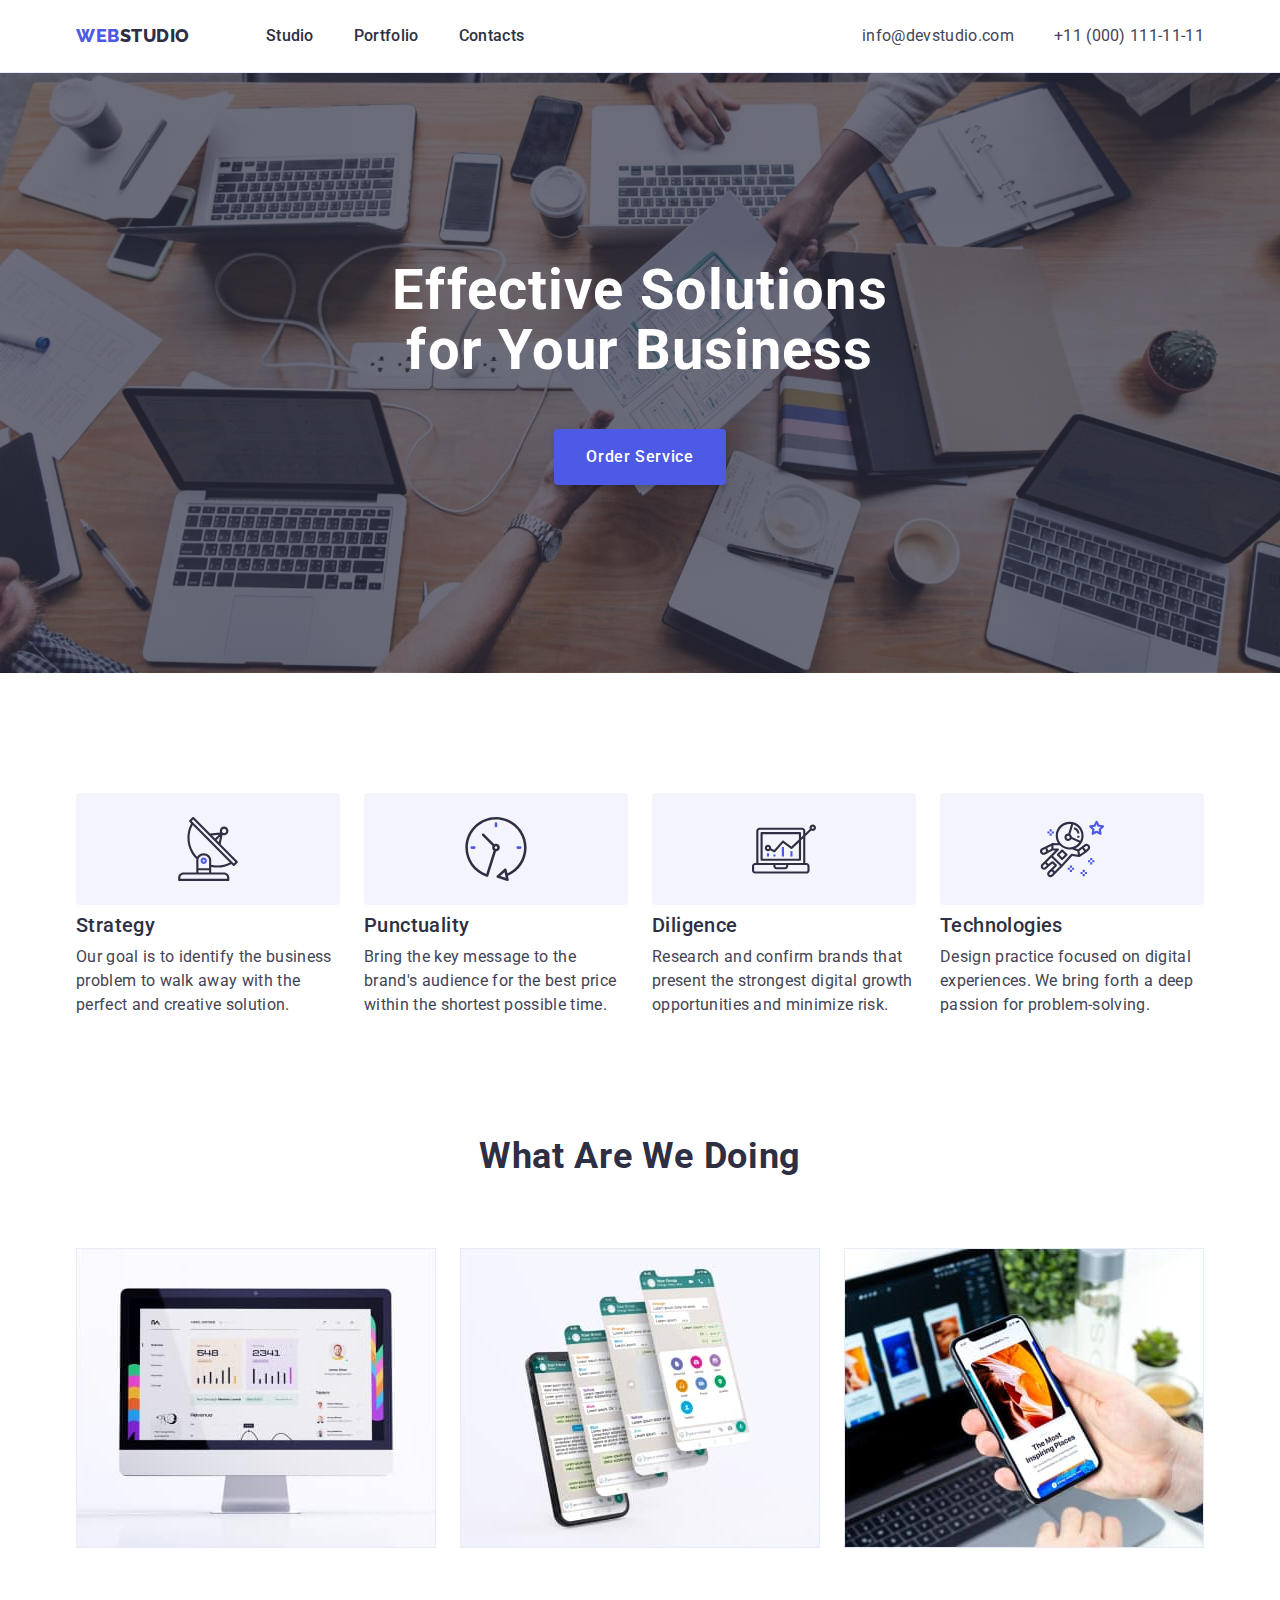
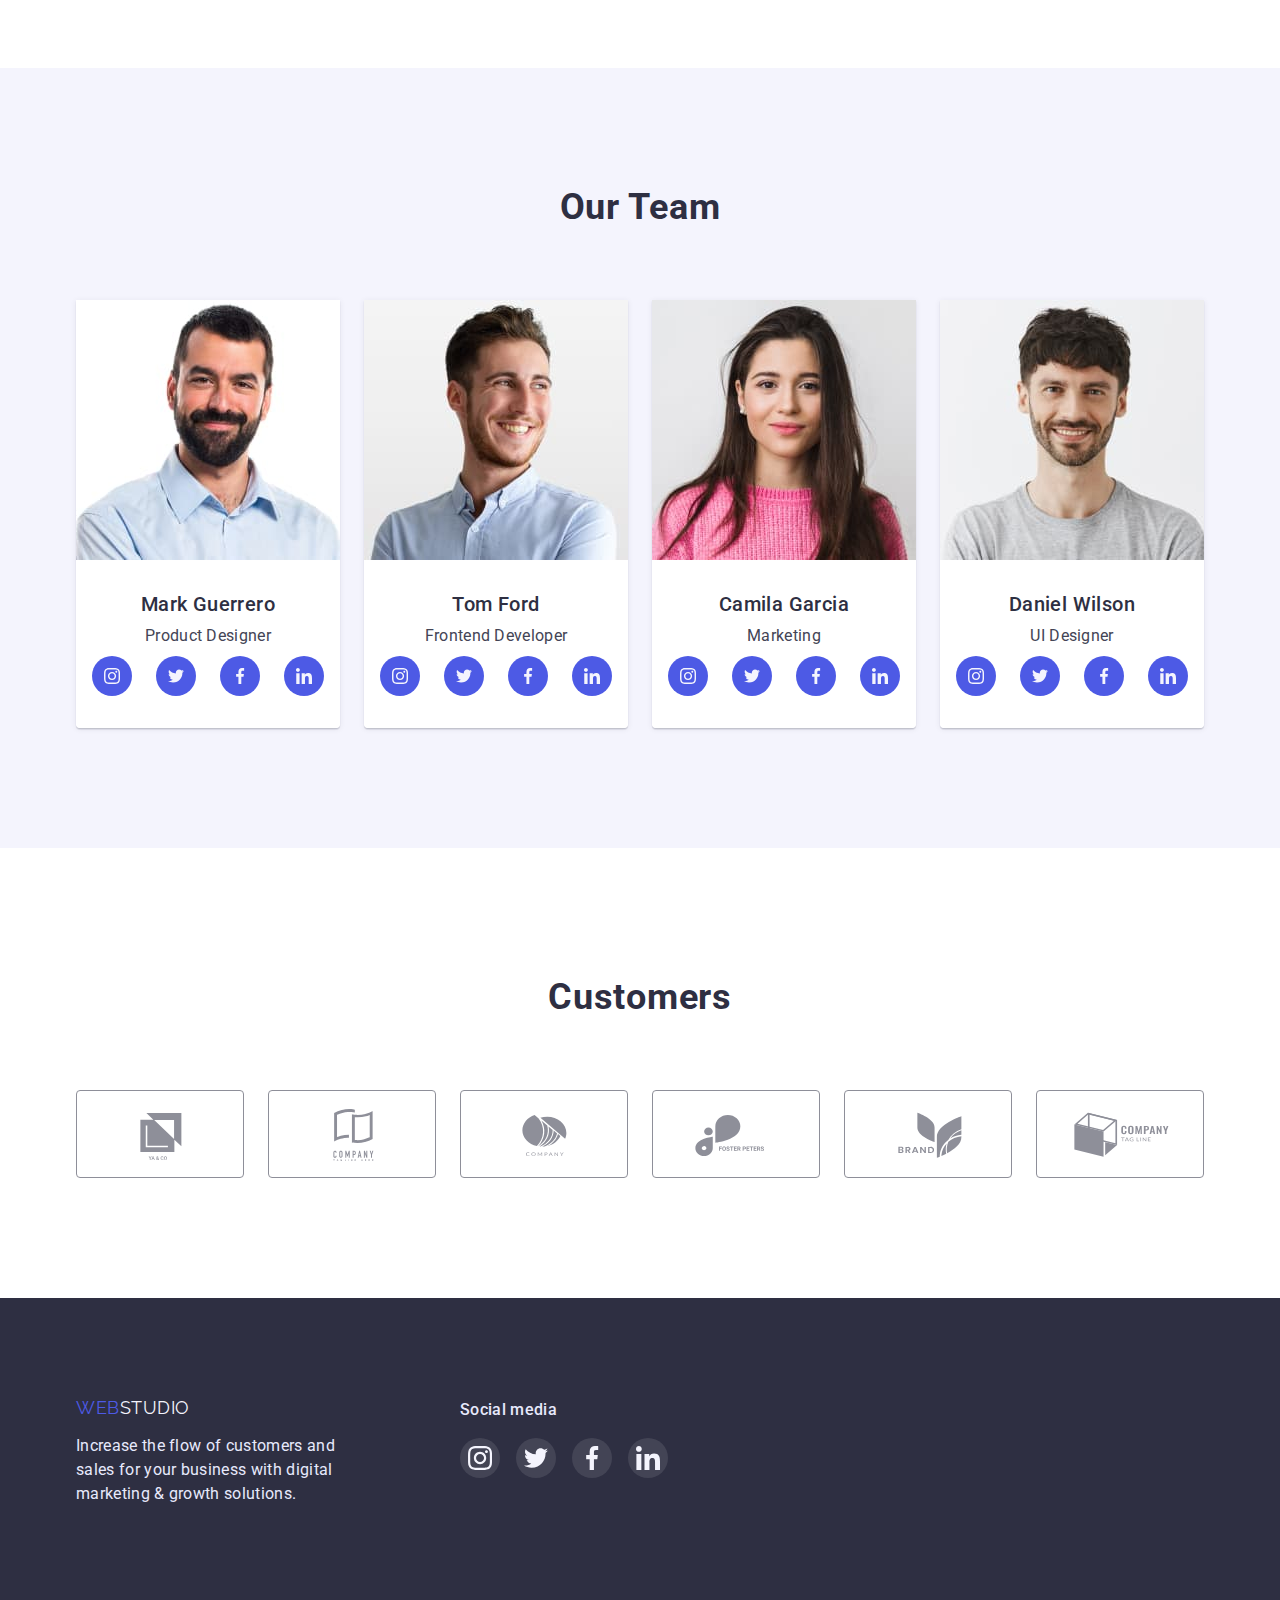
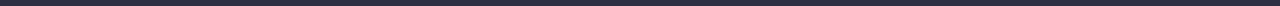
==== index.html @ 1ec7335c "Initial commit" ====
<!DOCTYPE html>
<html lang="en">

<head>
  <meta charset="UTF-8">
  <meta http-equiv="X-UA-Compatible" content="IE=edge">
  <meta name="viewport" content="width=device-width, initial-scale=1.0">
  <link rel="stylesheet" href="https://cdnjs.cloudflare.com/ajax/libs/modern-normalize/1.0.0/modern-normalize.min.css">
  <link rel="stylesheet" href="css/style.css">
  <link href="https://fonts.googleapis.com/css2?family=Raleway:wght@800&family=Roboto:wght@400;500;700;900&display=swap"
    rel="stylesheet">
  <title>Document</title>
</head>

<body>

  <header class="header">
    <div class="container">
      <div class="flex">
        <nav>
          <a href="./index.html" class="logo-header link"><span>Web</span>Studio</a>
          <ul class="nav-list list">
            <li class="nav-list-item"><a href="./index.html" class="nav-link link">Studio</a></li>
            <li class="nav-list-item"><a href="./portfolio.html" class="nav-link link">Portfolio</a></li>
            <li class="nav-list-item"><a href="" class="nav-link link">Contacts</a></li>
          </ul>
        </nav>
        <address>
          <ul class="addres-list list">
            <li class="addres-list-item"><a href="mailto:info@devstudio.com"
                class="contact-link link">info@devstudio.com</a></li>
            <li class="addres-list-item"><a href="tel:+110001111111" class="contact-link link">+11 (000) 111-11-11</a>
            </li>
          </ul>
        </address>
      </div>
    </div>
  </header>

  <main>
    <section class="hero section">
      <div class="container">
        <h1 class="main-title">Effective Solutions for Your Business</h1>
        <button type="button" class="order-button button-style ">Order Service</button>
      </div>
    </section>

    <section class="features section">
      <div class="container">
        <h2 class="section-title features-title visually-hidden">Features</h2>
        <ul class="features-list list">
          <li class="features-item">
            <div class="bgicon">
              <svg width="64" height="64">
                <use href="./images/svg/symbol-defs.svg#icon-antenna"></use>
              </svg>
            </div>
            <h3 class="features-item-title section-subtitle">Strategy</h3>
            <p class="features-item-text section-description">
              Our goal is to identify the business problem to walk away with the
              perfect and creative solution.
            </p>
          </li>
          <li class="features-item">
            <div class="bgicon">
              <svg width="64" height="64">
                <use href="./images/svg/symbol-defs.svg#icon-clock"></use>
              </svg>
            </div>
            <h3 class="features-item-title section-subtitle">Punctuality</h3>
            <p class="features-item-text section-description">
              Bring the key message to the brand's audience for the best price
              within the shortest possible time.
            </p>
          </li>
          <li class="features-item">
            <div class="bgicon">
              <svg width="64" height="64">
                <use href="./images/svg/symbol-defs.svg#icon-diagram"></use>
              </svg>
            </div>
            <h3 class="features-item-title section-subtitle">Diligence</h3>
            <p class="features-item-text section-description">
              Research and confirm brands that present the strongest digital
              growth opportunities and minimize risk.
            </p>
          </li>
          <li class="features-item">
            <div>
              <div class="bgicon">
                <svg width="64" height="64">
                  <use href="./images/svg/symbol-defs.svg#icon-astronaut"></use>
                </svg>
              </div>
            </div>
            <h3 class="features-item-title section-subtitle">Technologies</h3>
            <p class="features-item-text section-description">
              Design practice focused on digital experiences. We bring forth a
              deep passion for problem-solving.
            </p>
          </li>
        </ul>
      </div>

    </section>

    <section class="about-us section">
      <div class="container">

        <h2 class="section-title about-us-title">What are we doing</h2>
        <ul class="about-us-list list">
          <li><img src="./images/doingimg.jpg" alt="profile" width="360"></li>
          <li><img src="./images/doingimg2.jpg" alt="mobil app" width="360"></li>
          <li><img src="./images/doingimg3.jpg" alt="conection" width="360"></li>
        </ul>

      </div>
    </section>

    <section class="our-team section">

      <div class="container">
        <h2 class="section-title our-time-title">Our Team</h2>
        <ul class="our-team-list list">
          <li class="our-team-item">
            <div class="underblock-shadow">
              <img src="./images/markguerrero.jpg" alt="Mark Guerrero Product Designer" width="264">
              <div class="our-team-underblock">
                <h3 class="our-team-item-title section-subtitle">Mark Guerrero</h3>
                <p class="our-team-item-text section-description">Product Designer</p>

                <ul class="our-team-list-icon list">
                  <li><a href="" class="our-team-link-icon link">
                      <svg class="our-team-icon" width="16" height="16">
                        <use href="./images/svg/symbol-defs.svg#icon-instagram"></use>
                      </svg>
                    </a></li>
                  <li><a href="" class="our-team-link-icon link">
                      <svg class="our-team-icon" width="16" height="16">
                        <use href="./images/svg/symbol-defs.svg#icon-twitter"></use>
                      </svg>
                    </a></li>
                  <li><a href="" class="our-team-link-icon link">
                      <svg class="our-team-icon" width="16" height="16">
                        <use href="./images/svg/symbol-defs.svg#icon-facebook"></use>
                      </svg>
                    </a></li>
                  <li><a href="" class="our-team-link-icon link">
                      <svg class="our-team-icon" width="16" height="16">
                        <use href="./images/svg/symbol-defs.svg#icon-linkedin"></use>
                      </svg>
                    </a></li>
                </ul>

              </div>
            </div>
          </li>
          <li class="our-team-item">
            <div class="underblock-shadow">
              <img src="./images/tomford.jpg" alt="Tom Ford Frontend Developer" width="264">
              <div class="our-team-underblock">
                <h3 class="our-team-item-title section-subtitle">Tom Ford</h3>
                <p class="our-team-item-text section-description">Frontend Developer</p>

                <ul class="our-team-list-icon list">
                  <li><a href="" class="our-team-link-icon link">
                      <svg class="our-team-icon" width="16" height="16">
                        <use href="./images/svg/symbol-defs.svg#icon-instagram"></use>
                      </svg>
                    </a></li>
                  <li><a href="" class="our-team-link-icon link">
                      <svg class="our-team-icon" width="16" height="16">
                        <use href="./images/svg/symbol-defs.svg#icon-twitter"></use>
                      </svg>
                    </a></li>
                  <li><a href="" class="our-team-link-icon link">
                      <svg class="our-team-icon" width="16" height="16">
                        <use href="./images/svg/symbol-defs.svg#icon-facebook"></use>
                      </svg>
                    </a></li>
                  <li><a href="" class="our-team-link-icon link">
                      <svg class="our-team-icon" width="16" height="16">
                        <use href="./images/svg/symbol-defs.svg#icon-linkedin"></use>
                      </svg>
                    </a></li>
                </ul>

              </div>
            </div>
          </li>
          <li class="our-team-item">
            <div class="underblock-shadow">
              <img src="./images/camilagarcia.jpg" alt="Camila Garcia Marketing" width="264">
              <div class="our-team-underblock">
                <h3 class="our-team-item-title section-subtitle">Camila Garcia</h3>
                <p class="our-team-item-text section-description">Marketing</p>

                <ul class="our-team-list-icon list">
                  <li><a href="" class="our-team-link-icon link">
                      <svg class="our-team-icon" width="16" height="16">
                        <use href="./images/svg/symbol-defs.svg#icon-instagram"></use>
                      </svg>
                    </a></li>
                  <li><a href="" class="our-team-link-icon link">
                      <svg class="our-team-icon" width="16" height="16">
                        <use href="./images/svg/symbol-defs.svg#icon-twitter"></use>
                      </svg>
                    </a></li>
                  <li><a href="" class="our-team-link-icon link">
                      <svg class="our-team-icon" width="16" height="16">
                        <use href="./images/svg/symbol-defs.svg#icon-facebook"></use>
                      </svg>
                    </a></li>
                  <li><a href="" class="our-team-link-icon link">
                      <svg class="our-team-icon" width="16" height="16">
                        <use href="./images/svg/symbol-defs.svg#icon-linkedin"></use>
                      </svg>
                    </a></li>
                </ul>

              </div>
            </div>
          </li>
          <li class="our-team-item">
            <div class="underblock-shadow">
              <img src="./images/danielwilson.jpg" alt="Daniel Wilson UI Designer" width="264">
              <div class="our-team-underblock">
                <h3 class="our-team-item-title section-subtitle">Daniel Wilson</h3>
                <p class="our-team-item-text section-description">UI Designer</p>

                <ul class="our-team-list-icon list">
                  <li><a href="" class="our-team-link-icon link">
                      <svg class="our-team-icon" width="16" height="16">
                        <use href="./images/svg/symbol-defs.svg#icon-instagram"></use>
                      </svg>
                    </a></li>
                  <li><a href="" class="our-team-link-icon link">
                      <svg class="our-team-icon" width="16" height="16">
                        <use href="./images/svg/symbol-defs.svg#icon-twitter"></use>
                      </svg>
                    </a></li>
                  <li><a href="" class="our-team-link-icon link">
                      <svg class="our-team-icon" width="16" height="16">
                        <use href="./images/svg/symbol-defs.svg#icon-facebook"></use>
                      </svg>
                    </a></li>
                  <li><a href="" class="our-team-link-icon link">
                      <svg class="our-team-icon" width="16" height="16">
                        <use href="./images/svg/symbol-defs.svg#icon-linkedin"></use>
                      </svg>
                    </a></li>
                </ul>

              </div>
            </div>
          </li>
        </ul>
      </div>
    </section>
    <section class="customers section">
      <div class="container">
        <h2 class="section-title customers-title">Customers</h2>
        <div>
          <ul class="customers-list list">
            <li><a href="./" class="link customer-link">
                <svg class="customer-icon" width="104" height="56">
                  <use href="./images/svg/symbol-defs.svg#icon-Logo1"></use>
                </svg></a></li>
            <li><a href="./" class="link customer-link">
                <svg class="customer-icon" width="104" height="56">
                  <use href="./images/svg/symbol-defs.svg#icon-Logo2"></use>
                </svg></a></li>
            <li><a href="./" class="link customer-link">
                <svg class="customer-icon" width="104" height="56">
                  <use href="./images/svg/symbol-defs.svg#icon-Logo3"></use>
                </svg></a></li>
            <li><a href="./" class="link customer-link">
                <svg class="customer-icon" width="104" height="56">
                  <use href="./images/svg/symbol-defs.svg#icon-Logo4"></use>
                </svg></a></li>
            <li><a href="./" class="link customer-link">
                <svg class="customer-icon" width="104" height="56">
                  <use href="./images/svg/symbol-defs.svg#icon-Logo5"></use>
                </svg></a></li>
            <li><a href="./" class="link customer-link">
                <svg class="customer-icon" width="104" height="56">
                  <use href="./images/svg/symbol-defs.svg#icon-Logo6"></use>
                </svg></a></li>
          </ul>
        </div>
      </div>
    </section>
  </main>

  <footer class="footer">
    <div class="container footer-container">
      <div class="footer-container-block">
        <a href="./index.html" class="logo-footer link"><span>Web</span>Studio</a>
        <p class="footer-text section-description">
          Increase the flow of customers and sales for your business with digital
          marketing & growth solutions.
        </p>
      </div>
      <div class="">
        <p class="footer-text section-description footer-sosial-media">Social media</p>
        <ul class="footer-list-icon list">
          <li class="footer-item-icon"><a href="" class="footer-link-icon link">
              <svg class="footer-icon" width="24" height="24">
                <use href="./images/svg/symbol-defs.svg#icon-instagram"></use>
              </svg>
            </a></li>
          <li class="footer-item-icon"><a href="" class="footer-link-icon link">
              <svg class="footer-icon" width="24" height="24">
                <use href="./images/svg/symbol-defs.svg#icon-twitter"></use>
              </svg>
            </a></li>
          <li class="footer-item-icon"><a href="" class="footer-link-icon link">
              <svg class="footer-icon" width="24" height="24">
                <use href="./images/svg/symbol-defs.svg#icon-facebook"></use>
              </svg>
            </a></li>
          <li class="footer-item-icon"><a href="" class="footer-link-icon link">
              <svg class="footer-icon" width="24" height="24">
                <use href="./images/svg/symbol-defs.svg#icon-linkedin"></use>
              </svg>
            </a></li>
        </ul>
      </div>
    </div>
  </footer>

</body>

</html>
---- css/style.css ----
:root {
  --primary-brand-color: #4D5AE5;
  --pressed-state-color: #404BBF;
  --dark-color:#2E2F42;
  --success-color: #31D0AA;
  --text-color:#434455;
  --subtle-text-color:#8E8F99;
  --accent-color:#E7E9FC;
  --light-color: #F4F4FD;
  --modal-overlay-color:#2E2F42;
  --hero-background-color:#2E2F42;
  --site-background: #ffffff; 
}
body{
  font-family: 'Roboto', sans-serif;
  font-size: 16px;
  color: var(--text-color);
  background-color: var(--site-background);
} 
.link{text-decoration: none;}
.list{list-style: none;} 
img{display: block;max-width: 100%;}

.visually-hidden {
  position: absolute;
  width: 1px;
  height: 1px;
  margin: -1px;
  border: 0;
  padding: 0;
  white-space: nowrap;
  clip-path: inset(100%);
  clip: rect(0 0 0 0);
  overflow: hidden;
}
.section {
  padding: 120px 0;
}
.section-subtitle{
  font-weight: 500;
  font-size: 20px;
  line-height: 1.2;
  letter-spacing: 0.02em;
  color: var(--dark-color);
  margin-bottom: 8px;
}
.section-description{
  line-height: 1.5;
  letter-spacing: 0.02em;
}

.button-style {
  font-weight: 500;
  letter-spacing: 0.04em;
  line-height: 1.5;
  text-transform: capitalize;
}
/* header */

.logo-header{
  color: var(--dark-color);
  font-family: 'Raleway', sans-serif;
  font-size: 18px;
  line-height: 1.3;
  letter-spacing: 0.03em;
  text-transform: uppercase;
  font-weight: 800;
  margin-right: 76px;   
}
.logo-header > span{
  color: var(--primary-brand-color);
}


.nav-link {
  color: var(--dark-color);
  line-height: 1.5;
  letter-spacing: 0.02em;
  font-weight: 500;
}
.nav-link:hover, .nav-link:focus{
  color: var(--pressed-state-color);
}

.contact-link{
  color: var(--text-color);
  line-height: 1.5;
  letter-spacing: 0.02em;
  font-style: normal;
}
.contact-link:hover,
.contact-link:focus {
  color: var(--pressed-state-color);
}

/* main */
.hero{
 background-color: var(--dark-color);
  background: linear-gradient(to right, rgba(46, 47, 66, 0.7), rgba(46, 47, 66, 0.7)), url(../images/hero/hero-bg.jpg) no-repeat center;
  padding: 188px 0; 
  background-size: cover;
  background-repeat: no-repeat;
  background-position: center;
  max-width: 1440px;
  margin: 0 auto;
}


.main-title{
  font-size: 56px;
  line-height: 1.07;
  text-align: center;
  letter-spacing: 0.02em; 
  color: var(--site-background);
  margin: 0 auto 48px;
  max-width: 500px;
}
.order-button {
  color: var(--site-background);
  background-color: var(--primary-brand-color);
  padding: 16px 32px;
  box-shadow: 0px 4px 4px rgba(0, 0, 0, 0.15);
  border-radius: 4px;
}
.order-button:hover, .order-button:focus {
  cursor: pointer;
  background-color: var(--pressed-state-color) ;
}
.section-title{
  font-size: 36px;
  line-height: 1.1;
  text-align: center;
  letter-spacing: 0.02em;
  text-transform: capitalize;
  color: var(--dark-color);
  margin-bottom: 72px;
}


/* features */
.bgicon{
  display:flex;
  justify-content: center;
  align-items: center;
  background: var(--light-color);
  height: 112px;
  border-radius: 4px;
  margin-bottom: 8px;
}

/* about-us */  


/* our-team */
.our-team{
  background-color: var(--light-color);
}
.our-team-item-title{
  text-transform: capitalize;
  text-align: center;
}
.our-team-item-text {
  text-align: center;
  margin-bottom: 8px;
}



/* footer */
.footer{
  background: var(--dark-color);
  padding: 100px 0;
}
.logo-footer {
  color: var(--light-color);
  font-family: 'Raleway', sans-serif;
  text-transform: uppercase;
  line-height: 1.16;
  font-size: 18px;
  letter-spacing: 0.03em;
}
.logo-footer>span {
  color: var(--primary-brand-color);
}
.footer-text{
  color: var(--accent-color) ;
  margin-top: 16px;
}


/* portfolio */

.portfolio-button{
  background-color: var(--light-color);
  color: var(--primary-brand-color);
  border: 1px solid var(--accent-color);
  border-radius: 4px;
  padding: 12px 24px;
}

.portfolio-button:hover, .portfolio-button:focus {
  background-color: var(--pressed-state-color);
  color: var(--site-background);
  cursor: pointer;
  box-shadow: 0px 3px 1px rgba(0, 0, 0, 0.1), 0px 2px 1px rgba(0, 0, 0, 0.08), 0px 2px 2px rgba(0, 0, 0, 0.12);
  border: 1px solid var(--pressed-state-color);;
}

.portfolio-link{
  box-shadow: 0px 1px 6px rgba(46, 47, 66, 0.08);
  display: block;
}
.portfolio-link:hover, .portfolio-link:focus {
  box-shadow: 0px 1px 6px rgba(46, 47, 66, 0.08), 0px 1px 1px rgba(46, 47, 66, 0.16), 0px 2px 1px rgba(46, 47, 66, 0.08);
  
}

.portfolio-link:hover .portfolio-item-underblock{
  border-bottom: 0.5px solid var(--light-color);
  border-left: 0.5px solid var(--light-color);
  border-right: 0.5px solid var(--light-color);
}

.portfolio-link:focus .portfolio-item-underblock{
    border-bottom: 0.5px solid var(--light-color);
    border-left: 0.5px solid var(--light-color);
    border-right: 0.5px solid var(--light-color);
  }

.portfolio-item-title{
    text-transform: capitalize;
}
.portfolio-item-text {
    text-transform: capitalize;
    color: var(--text-color);

}

/* hw3 */

h1,h2,h3,h4,h5,h6,p,ul{
  margin: 0;
  padding: 0;
}

.container{
  width: 1158px;
  margin: 0 auto;
  padding-left: 15px;
  padding-right: 15px;
}

nav, .list, .flex{
  display: flex;
  justify-content: space-between;
}

.header{
  border-bottom: 1px solid var(--accent-color);
  padding: 24px 0;
}

.nav-list-item:not(:last-child){
  margin-right: 40px;
}
.nav-list-item{
  position: relative;
  display: flex;
}
.nav-list-item:active::after {
  content: '';
  width: 100%;
  height: 4px;
  top: 45px;
  position: absolute;
  background-color: var(--pressed-state-color);
  border-radius: 2px;
}

.addres-list-item:last-child{
  margin-left: 40px;
}

.features{
  padding: 120px 0 0 0;
}

.order-button{
  display: block;
  margin: 0 auto;
  border: none;
}

.features-item{
  flex-basis: calc((100% - 72px) / 4);
}

.our-team-underblock{
  background-color: var(--site-background);
  padding: 32px 0;
  border-radius: 0px 0px 4px 4px;
}

.underblock-shadow{
  box-shadow: 0px 1px 6px rgba(46, 47, 66, 0.08),
  0px 1px 1px rgba(46, 47, 66, 0.16),
  0px 2px 1px rgba(46, 47, 66, 0.08);
  border-radius: 0px 0px 4px 4px;
}

.portfolio{
  padding: 96px 0 120px;
}

.portfolio-buttons{
  justify-content: center;
  margin-bottom: 72px;
}

.portfolio-button-item:not(:last-child){
  margin-right: 24px;
}

.portfolio-list{
  flex-wrap: wrap;
}

.portfolio-item:not(:nth-last-child(-n + 3)){
  margin-bottom: 48px;
}

.portfolio-item-underblock{
  padding: 32px 0 32px 16px;
  border-bottom: 1px solid var(--accent-color);
  border-left: 1px solid var(--accent-color);
  border-right: 1px solid var(--accent-color);
}

/* customers */

.customers{
  padding: 130px 0 120px 0;
}
.customers-list > li{
width: 168px;
height: 88px;
}
.customer-link{
  border: 1px solid var(--subtle-text-color);
  border-radius: 4px;
  height: 100%;
  width: 100%;
  display: inline-flex;
  justify-content: center;
  align-items: center;
}
.customer-link:hover, .customer-link:focus {
  border: 1px solid var(--pressed-state-color);
}

.customer-icon{
  fill: var(--subtle-text-color);
}
.customer-link:hover,.customer-link:focus > .customer-icon{
  fill: var(--pressed-state-color);
}

.our-team-list-icon{
 justify-content: center;
 gap: 24px;
}
.our-team-link-icon{
  background-color: var(--primary-brand-color);
  width: 40px;
  height: 40px;
  display: inline-flex;
  justify-content: center;
  align-items: center;
  border-radius: 50%;
}
.our-team-link-icon:hover, .our-team-link-icon:focus {
  background-color: var(--pressed-state-color);
}

.footer-container{
  display: flex;
}
.footer-list-icon{
  justify-content: center;
  gap: 16px;
}
.footer-sosial-media{
  margin-top: 0;
  margin-bottom: 16px;
  font-weight: 500;
}
.footer-link-icon{
background: rgba(255, 255, 255, 0.1);
width: 40px;
height: 40px;
display: inline-flex;
justify-content: center;
align-items: center;
border-radius: 50%;
}
.footer-link-icon:hover, .footer-link-icon:focus {
background-color: #31D0AA;}

.footer-container-block{
  flex-basis: calc((100% - 72px) / 4);
  margin-right: 120px;
}

.footer-item-icon{
  flex-basis: calc((100% - 48px) / 4);
}
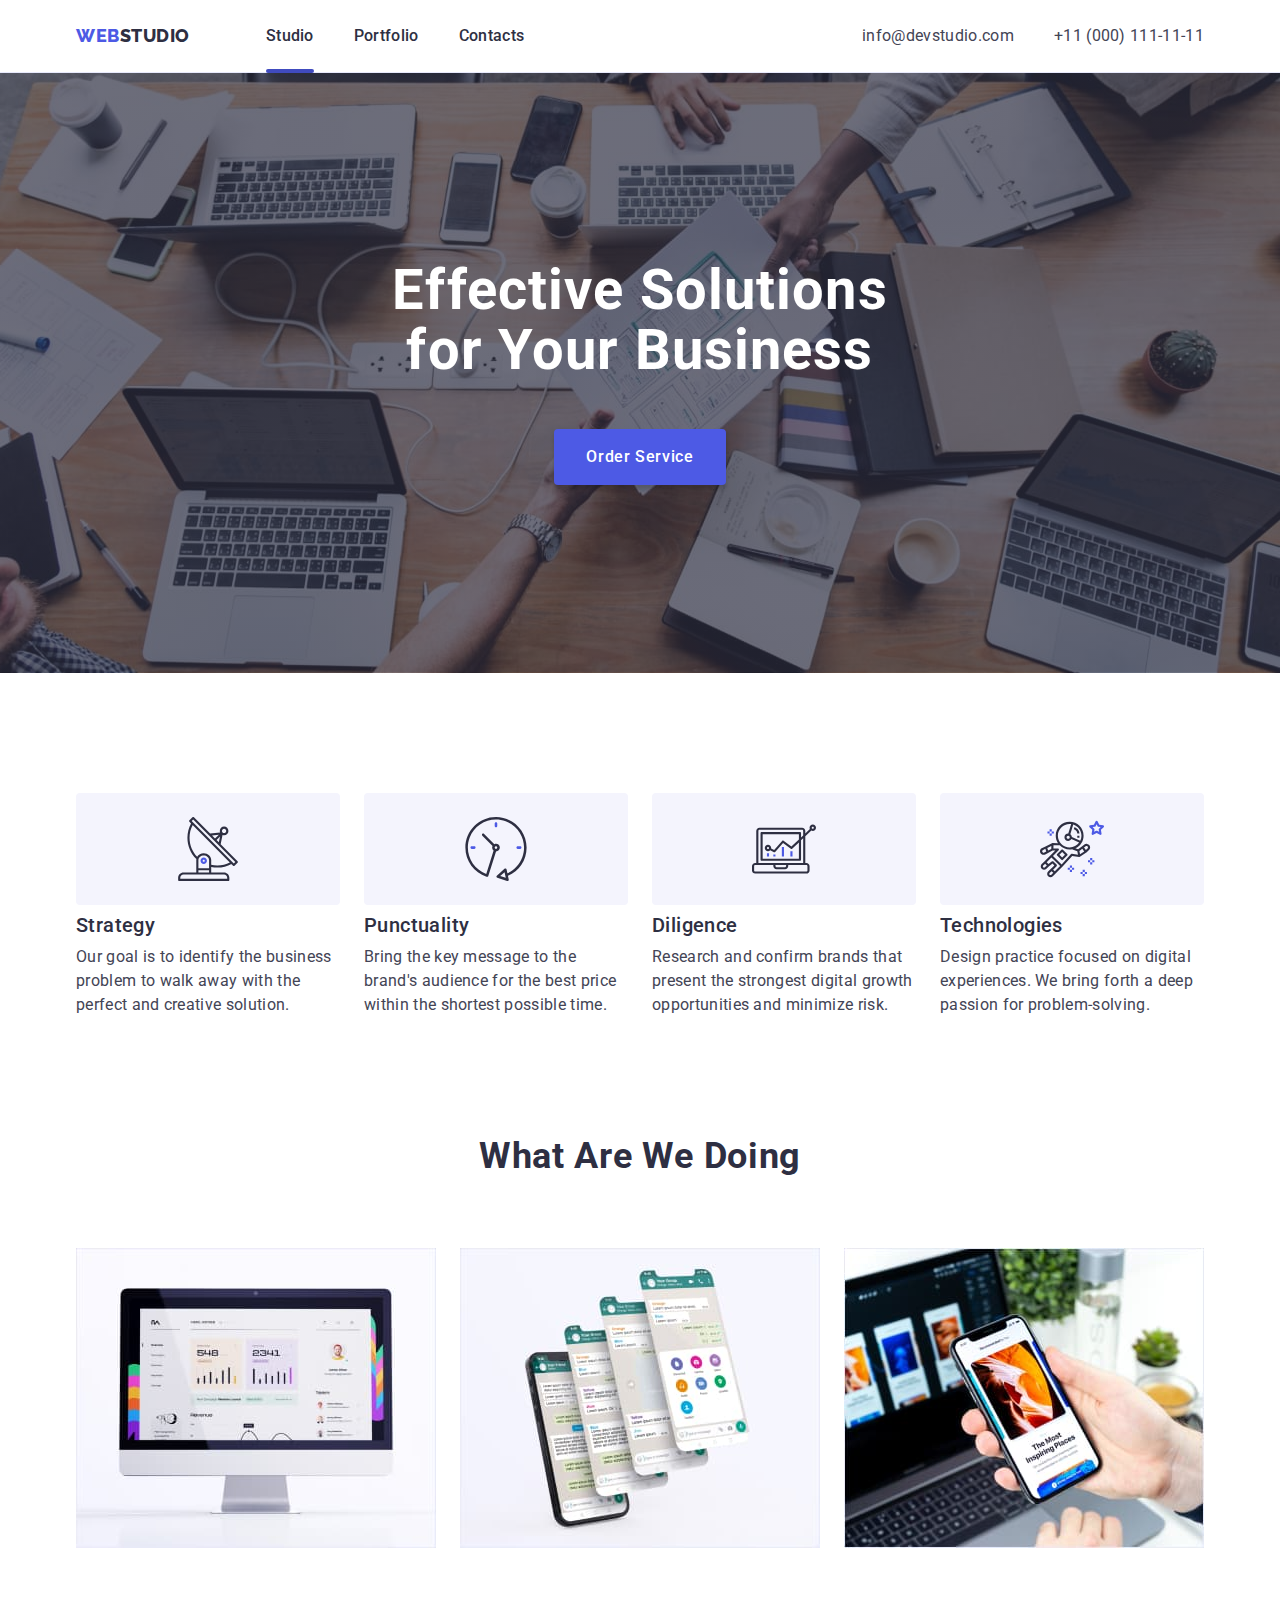
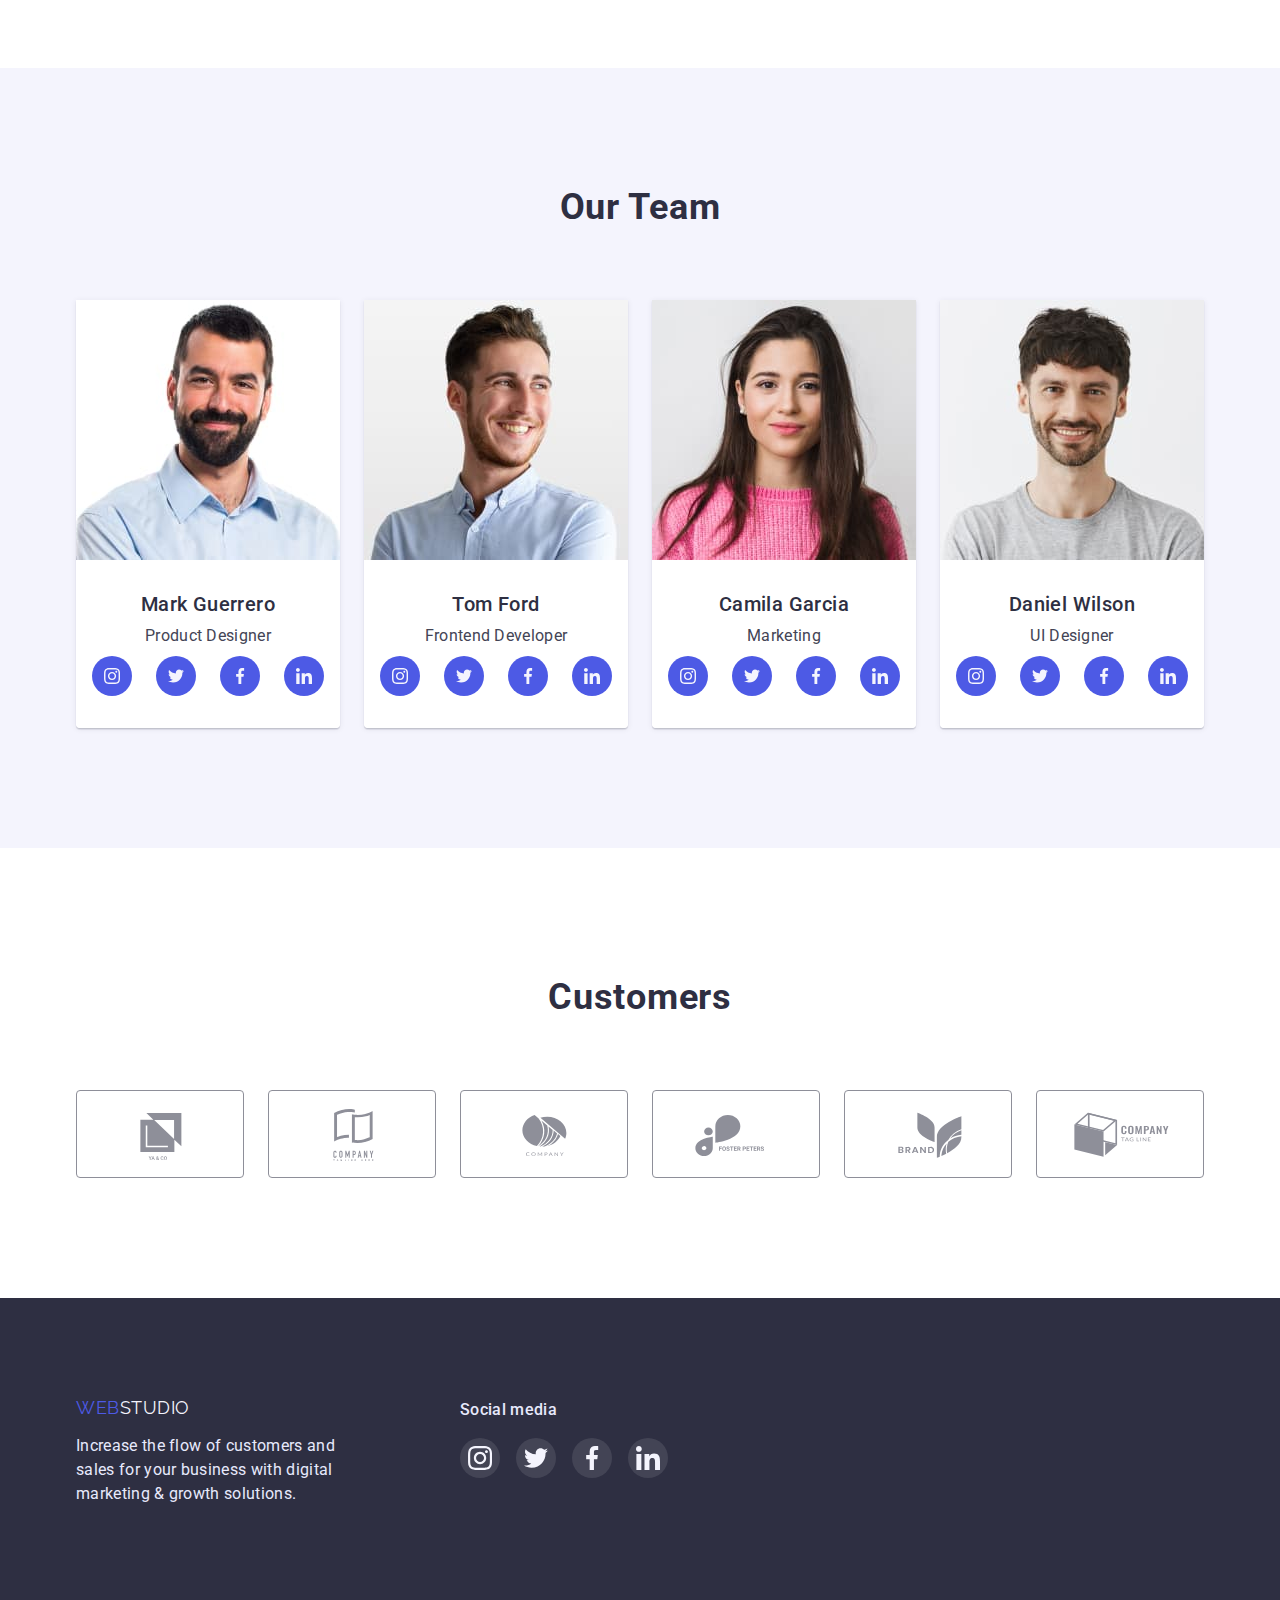
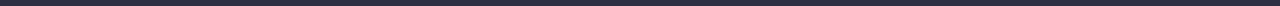
==== commit aebde39d: "animations" ====
--- a/index.html
+++ b/index.html
@@ -20,7 +20,7 @@
         <nav>
           <a href="./index.html" class="logo-header link"><span>Web</span>Studio</a>
           <ul class="nav-list list">
-            <li class="nav-list-item"><a href="./index.html" class="nav-link link">Studio</a></li>
+            <li class="nav-list-item active"><a href="./index.html" class="nav-link link">Studio</a></li>
             <li class="nav-list-item"><a href="./portfolio.html" class="nav-link link">Portfolio</a></li>
             <li class="nav-list-item"><a href="" class="nav-link link">Contacts</a></li>
           </ul>
@@ -328,7 +328,7 @@
       </div>
     </div>
   </footer>
-
+  <script src="./js/modal.js"></script>
 </body>
 
 </html>--- a/css/style.css
+++ b/css/style.css
@@ -10,6 +10,8 @@
   --modal-overlay-color:#2E2F42;
   --hero-background-color:#2E2F42;
   --site-background: #ffffff; 
+  --const-transition: cubic-bezier(0.4, 0, 0.2, 1);
+  --transition-duration: 250ms;
 }
 body{
   font-family: 'Roboto', sans-serif;
@@ -17,10 +19,26 @@
   color: var(--text-color);
   background-color: var(--site-background);
 } 
+h1,
+h2,
+h3,
+h4,
+h5,
+h6,
+p,
+ul {
+  margin: 0;
+  padding: 0;
+}
 .link{text-decoration: none;}
 .list{list-style: none;} 
 img{display: block;max-width: 100%;}
-
+nav,
+.list,
+.flex {
+  display: flex;
+  justify-content: space-between;
+}
 .visually-hidden {
   position: absolute;
   width: 1px;
@@ -77,6 +95,7 @@
   line-height: 1.5;
   letter-spacing: 0.02em;
   font-weight: 500;
+  transition: color var(--transition-duration) var(--const-transition);
 }
 .nav-link:hover, .nav-link:focus{
   color: var(--pressed-state-color);
@@ -87,6 +106,7 @@
   line-height: 1.5;
   letter-spacing: 0.02em;
   font-style: normal;
+  transition: color var(--transition-duration) var(--const-transition);
 }
 .contact-link:hover,
 .contact-link:focus {
@@ -121,6 +141,7 @@
   padding: 16px 32px;
   box-shadow: 0px 4px 4px rgba(0, 0, 0, 0.15);
   border-radius: 4px;
+  transition: background-color var(--transition-duration) var(--const-transition);
 }
 .order-button:hover, .order-button:focus {
   cursor: pointer;
@@ -187,46 +208,116 @@
   margin-top: 16px;
 }
 
-
 /* portfolio */
-
-.portfolio-button{
+.portfolio {
+  padding: 96px 0 120px;
+}
+
+.portfolio-buttons {
+  justify-content: center;
+  margin-bottom: 72px;
+  gap: 24px;
+}
+.portfolio-button {
   background-color: var(--light-color);
   color: var(--primary-brand-color);
   border: 1px solid var(--accent-color);
   border-radius: 4px;
   padding: 12px 24px;
-}
-
-.portfolio-button:hover, .portfolio-button:focus {
+  transition: color var(--transition-duration) var(--const-transition), background-color var(--transition-duration) var(--const-transition), border var(--transition-duration) var(--const-transition), box-shadow var(--transition-duration) var(--const-transition);
+}
+
+.portfolio-button:hover,
+.portfolio-button:focus {
   background-color: var(--pressed-state-color);
   color: var(--site-background);
   cursor: pointer;
   box-shadow: 0px 3px 1px rgba(0, 0, 0, 0.1), 0px 2px 1px rgba(0, 0, 0, 0.08), 0px 2px 2px rgba(0, 0, 0, 0.12);
-  border: 1px solid var(--pressed-state-color);;
-}
-
-.portfolio-link{
+  border: 1px solid var(--pressed-state-color);
+}
+
+.portfolio-list {
+  flex-wrap: wrap;
+}
+
+.portfolio-item:not(:nth-last-child(-n + 3)) {
+  margin-bottom: 48px;
+}
+
+.portfolio-link {
   box-shadow: 0px 1px 6px rgba(46, 47, 66, 0.08);
   display: block;
-}
-.portfolio-link:hover, .portfolio-link:focus {
+  position: relative;
+  transition: box-shadow var(--transition-duration) var(--const-transition);
+}
+.portfolio-link:hover,
+.portfolio-link:focus {
   box-shadow: 0px 1px 6px rgba(46, 47, 66, 0.08), 0px 1px 1px rgba(46, 47, 66, 0.16), 0px 2px 1px rgba(46, 47, 66, 0.08);
-  
-}
-
-.portfolio-link:hover .portfolio-item-underblock{
+
+}
+
+.portfolio-tumb{
+  position: relative;
+  overflow: hidden;
+}
+.portfolio-tumb::before {
+  position: absolute;
+  display: inline-block;
+  content: '';
+  background-color: var(--primary-brand-color);
+  height: 100%;
+  width: 100%;
+  top: 0;
+  transform: translateY(100%);
+  transition: transform var(--transition-duration) var(--const-transition);
+}
+.portfolio-link:hover .portfolio-tumb::before{ 
+  transform: translateY(0);
+}
+.portfolio-link:focus .portfolio-tumb::before {
+  transform: translateY(0);
+}
+
+.portfolio-tumb-text{
+position: absolute;
+display: inline-block;
+/* background-color: var(--primary-brand-color); */
+height: 100%;
+width: 100%;
+top: 0;
+color: var(--light-color);
+line-height: 1.5;
+letter-spacing: 0.02em;
+padding: 40px 32px 0 32px;  
+transform: translateY(100%);
+transition: transform var(--transition-duration) var(--const-transition);
+}
+
+.portfolio-link:hover .portfolio-tumb-text {
+  transform: translateY(0);
+}
+
+.portfolio-link:focus .portfolio-tumb-text {
+  transform: translateY(0);
+}
+
+
+.portfolio-item-underblock {
+  padding: 32px 0 32px 16px;
+  border: 1px solid var(--accent-color);
+  transition: border-bottom var(--transition-duration) var(--const-transition), border-left var(--transition-duration) var(--const-transition), border-right var(--transition-duration) var(--const-transition);
+} 
+.portfolio-link:hover .portfolio-item-underblock {
   border-bottom: 0.5px solid var(--light-color);
   border-left: 0.5px solid var(--light-color);
   border-right: 0.5px solid var(--light-color);
 }
 
-.portfolio-link:focus .portfolio-item-underblock{
-    border-bottom: 0.5px solid var(--light-color);
-    border-left: 0.5px solid var(--light-color);
-    border-right: 0.5px solid var(--light-color);
-  }
-
+.portfolio-link:focus .portfolio-item-underblock {
+  border-bottom: 0.5px solid var(--light-color);
+  border-left: 0.5px solid var(--light-color);
+  border-right: 0.5px solid var(--light-color);
+}
 .portfolio-item-title{
     text-transform: capitalize;
 }
@@ -237,11 +328,6 @@
 }
 
 /* hw3 */
-
-h1,h2,h3,h4,h5,h6,p,ul{
-  margin: 0;
-  padding: 0;
-}
 
 .container{
   width: 1158px;
@@ -250,10 +336,6 @@
   padding-right: 15px;
 }
 
-nav, .list, .flex{
-  display: flex;
-  justify-content: space-between;
-}
 
 .header{
   border-bottom: 1px solid var(--accent-color);
@@ -267,7 +349,7 @@
   position: relative;
   display: flex;
 }
-.nav-list-item:active::after {
+.active::after {
   content: '';
   width: 100%;
   height: 4px;
@@ -308,33 +390,7 @@
   border-radius: 0px 0px 4px 4px;
 }
 
-.portfolio{
-  padding: 96px 0 120px;
-}
-
-.portfolio-buttons{
-  justify-content: center;
-  margin-bottom: 72px;
-}
-
-.portfolio-button-item:not(:last-child){
-  margin-right: 24px;
-}
-
-.portfolio-list{
-  flex-wrap: wrap;
-}
-
-.portfolio-item:not(:nth-last-child(-n + 3)){
-  margin-bottom: 48px;
-}
-
-.portfolio-item-underblock{
-  padding: 32px 0 32px 16px;
-  border-bottom: 1px solid var(--accent-color);
-  border-left: 1px solid var(--accent-color);
-  border-right: 1px solid var(--accent-color);
-}
+
 
 /* customers */
 
@@ -353,6 +409,7 @@
   display: inline-flex;
   justify-content: center;
   align-items: center;
+  transition: border var(--transition-duration) var(--const-transition);
 }
 .customer-link:hover, .customer-link:focus {
   border: 1px solid var(--pressed-state-color);
@@ -360,8 +417,12 @@
 
 .customer-icon{
   fill: var(--subtle-text-color);
-}
-.customer-link:hover,.customer-link:focus > .customer-icon{
+  transition: fill var(--transition-duration) var(--const-transition);
+}
+.customer-link:hover > .customer-icon{
+  fill: var(--pressed-state-color);
+}
+.customer-link:focus >.customer-icon {
   fill: var(--pressed-state-color);
 }
 
@@ -377,6 +438,7 @@
   justify-content: center;
   align-items: center;
   border-radius: 50%;
+  transition: background-color var(--transition-duration) var(--const-transition);
 }
 .our-team-link-icon:hover, .our-team-link-icon:focus {
   background-color: var(--pressed-state-color);
@@ -402,6 +464,7 @@
 justify-content: center;
 align-items: center;
 border-radius: 50%;
+transition: background-color var(--transition-duration) var(--const-transition);
 }
 .footer-link-icon:hover, .footer-link-icon:focus {
 background-color: #31D0AA;}
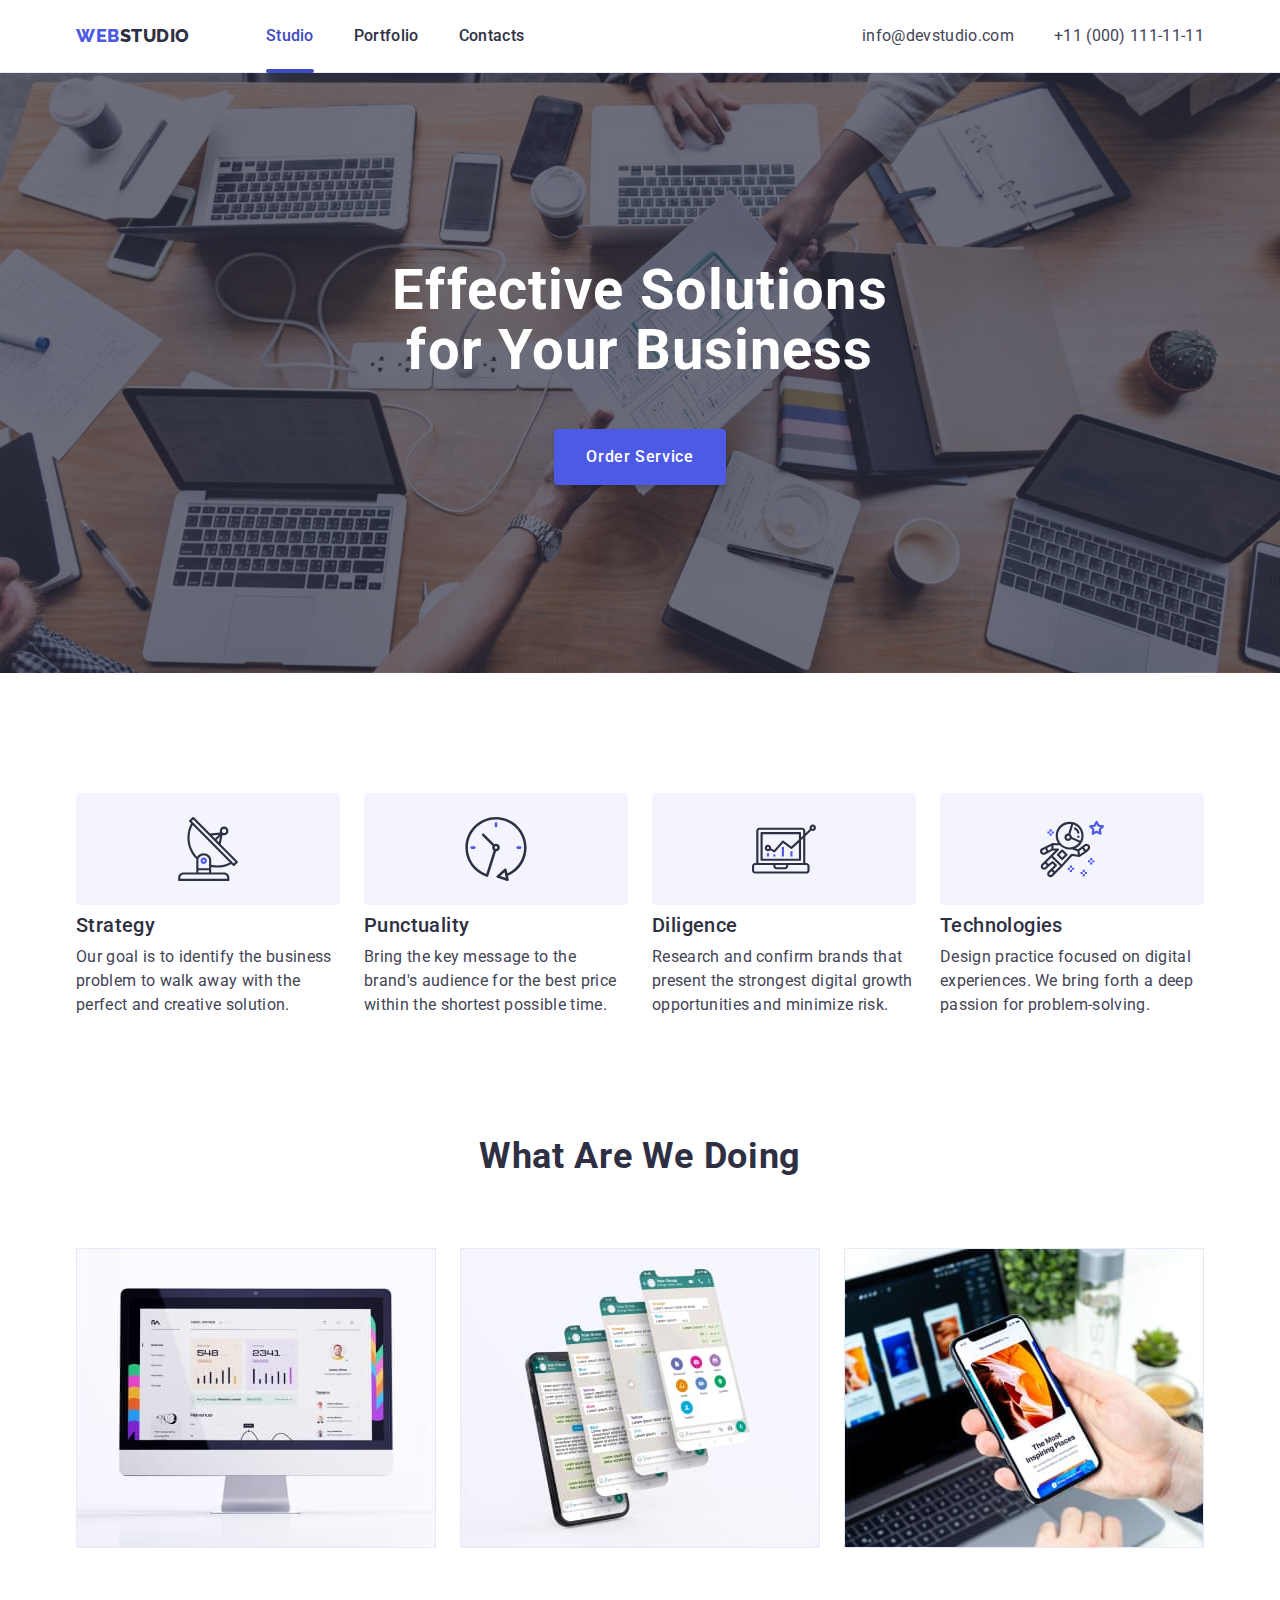
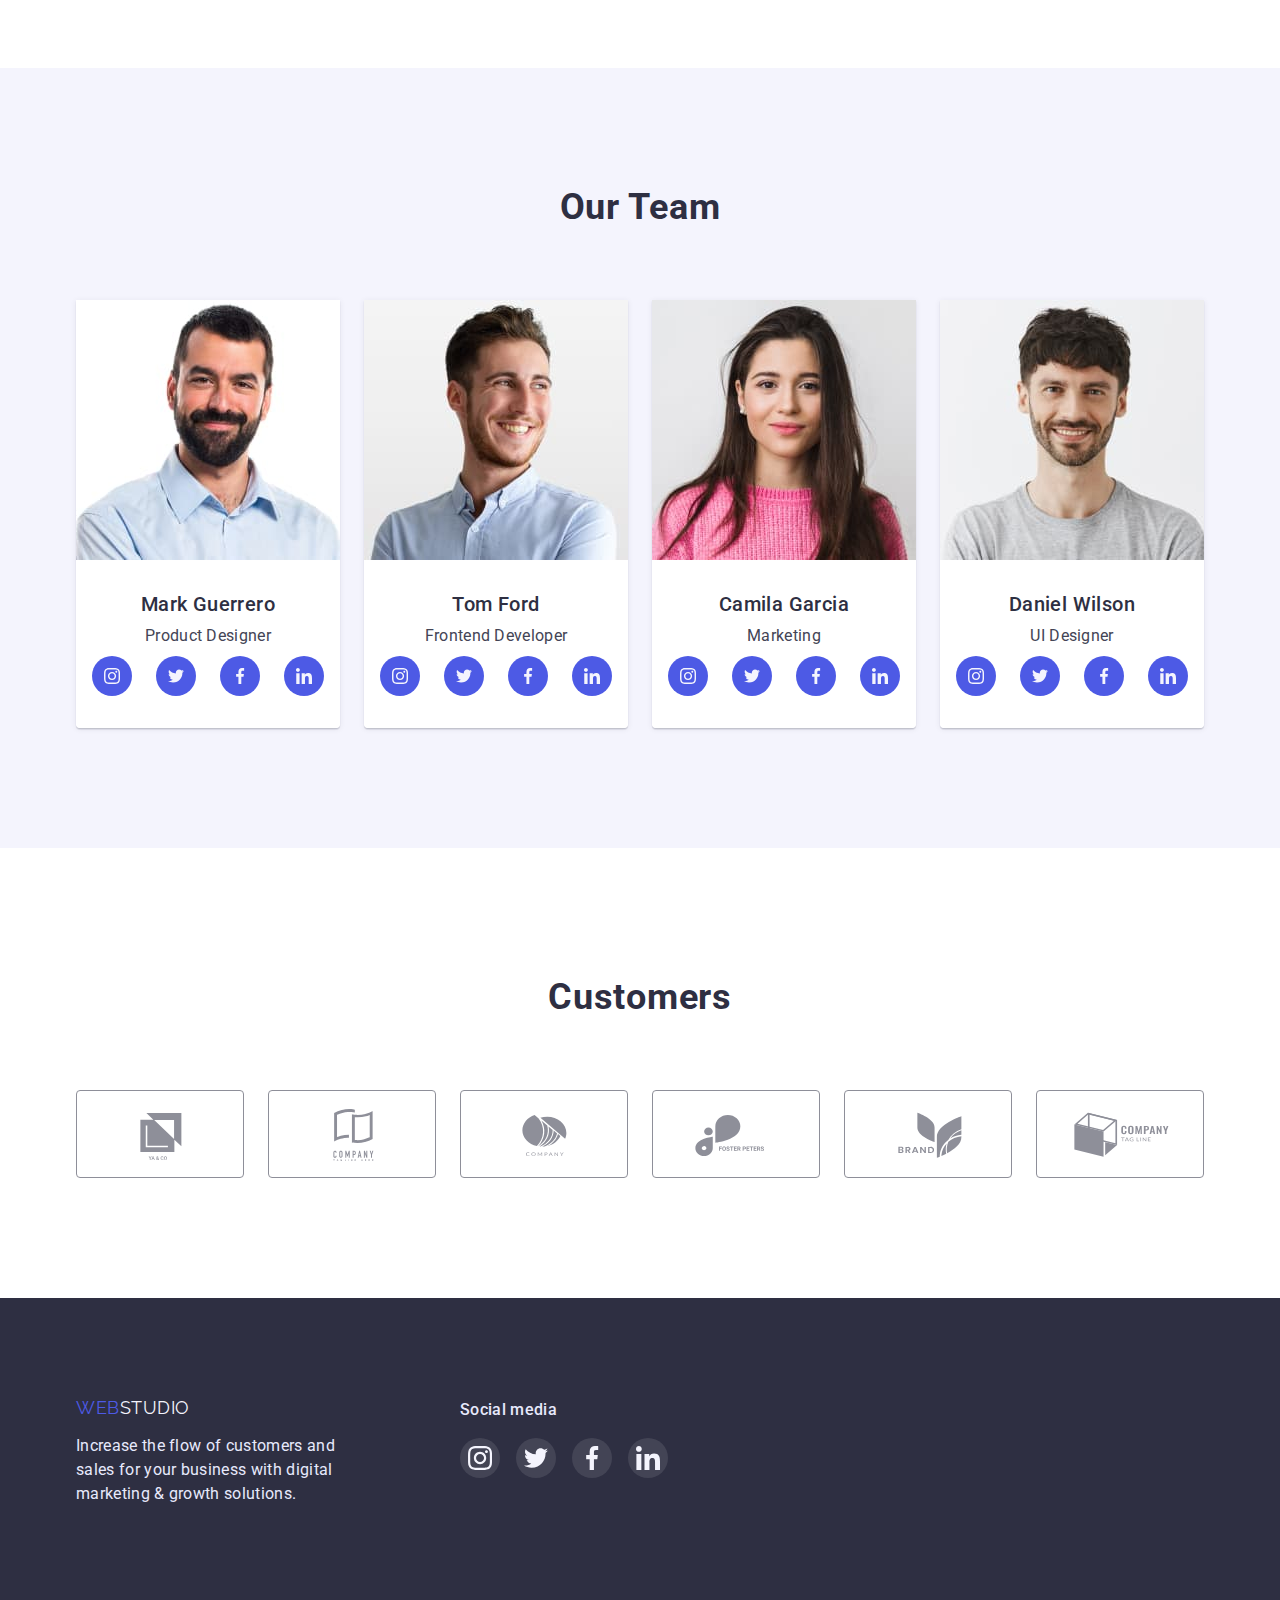
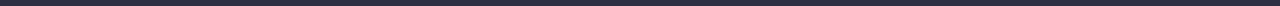
==== commit f9af2329: "fix: nav, modal, <h2>" ====
--- a/index.html
+++ b/index.html
@@ -13,7 +13,6 @@
 </head>
 
 <body>
-
   <header class="header">
     <div class="container">
       <div class="flex">
@@ -41,8 +40,10 @@
     <section class="hero section">
       <div class="container">
         <h1 class="main-title">Effective Solutions for Your Business</h1>
-        <button type="button" class="order-button button-style ">Order Service</button>
-      </div>
+        <button type="button" class="order-button button-style" data-modal-open>Order Service</button>
+
+      </div>
+
     </section>
 
     <section class="features section">
@@ -328,6 +329,17 @@
       </div>
     </div>
   </footer>
+
+  <div class="backdrop is-hidden" data-modal>
+    <div class="modal">
+      <button class="modal-order-box-btn" data-modal-close>
+        <svg width="8" height="8">
+          <use href="./images/svg/symbol-defs.svg#icon-close-black"></use>
+        </svg>
+      </button>
+    </div>
+  </div>
+
   <script src="./js/modal.js"></script>
 </body>
 
--- a/css/style.css
+++ b/css/style.css
@@ -349,6 +349,10 @@
   position: relative;
   display: flex;
 }
+.active > .nav-link{
+  color: var(--pressed-state-color);
+}
+
 .active::after {
   content: '';
   width: 100%;
@@ -476,4 +480,56 @@
 
 .footer-item-icon{
   flex-basis: calc((100% - 48px) / 4);
+}
+
+
+
+
+.modal-order-box-btn,
+.modal {
+  cursor: pointer;
+}
+
+.backdrop {
+  position: fixed;
+  left: 0;
+  top: 0;
+  bottom: 0;
+  right: 0; 
+  background-color: hsla(0, 0%, 0%, .5);
+  opacity: 1;
+  transition: opacity var(--transition-duration) var(--const-transition), visibility var(--transition-duration) var(--const-transition);
+}
+.modal-order-box-btn:active .backdrop{
+ opacity: 0;
+}
+.modal {
+  position: absolute; 
+  top: 50%;
+  left: 50%;
+  transform: translate(-50%, -50%);
+  width: 408px;
+  height: 576px;
+  background: #FCFCFC;
+  box-shadow: 0px 1px 1px rgba(0, 0, 0, 0.14), 0px 1px 3px rgba(0, 0, 0, 0.12), 0px 2px 1px rgba(0, 0, 0, 0.2);
+  border-radius: 4px;
+}
+
+.modal-order-box-btn{
+  position: absolute;
+  display: flex;
+  justify-content: center;
+  align-items: center;
+  top: 24px;
+  right: 24px;
+  width: 24px;
+  height: 24px;
+  border-radius: 50%;
+  background: var(--accent-color)  ;
+  border: 1px solid rgba(0, 0, 0, 0.1);
+}
+ .backdrop.is-hidden{
+  visibility: hidden;
+  pointer-events: none;
+  opacity: 0;
 }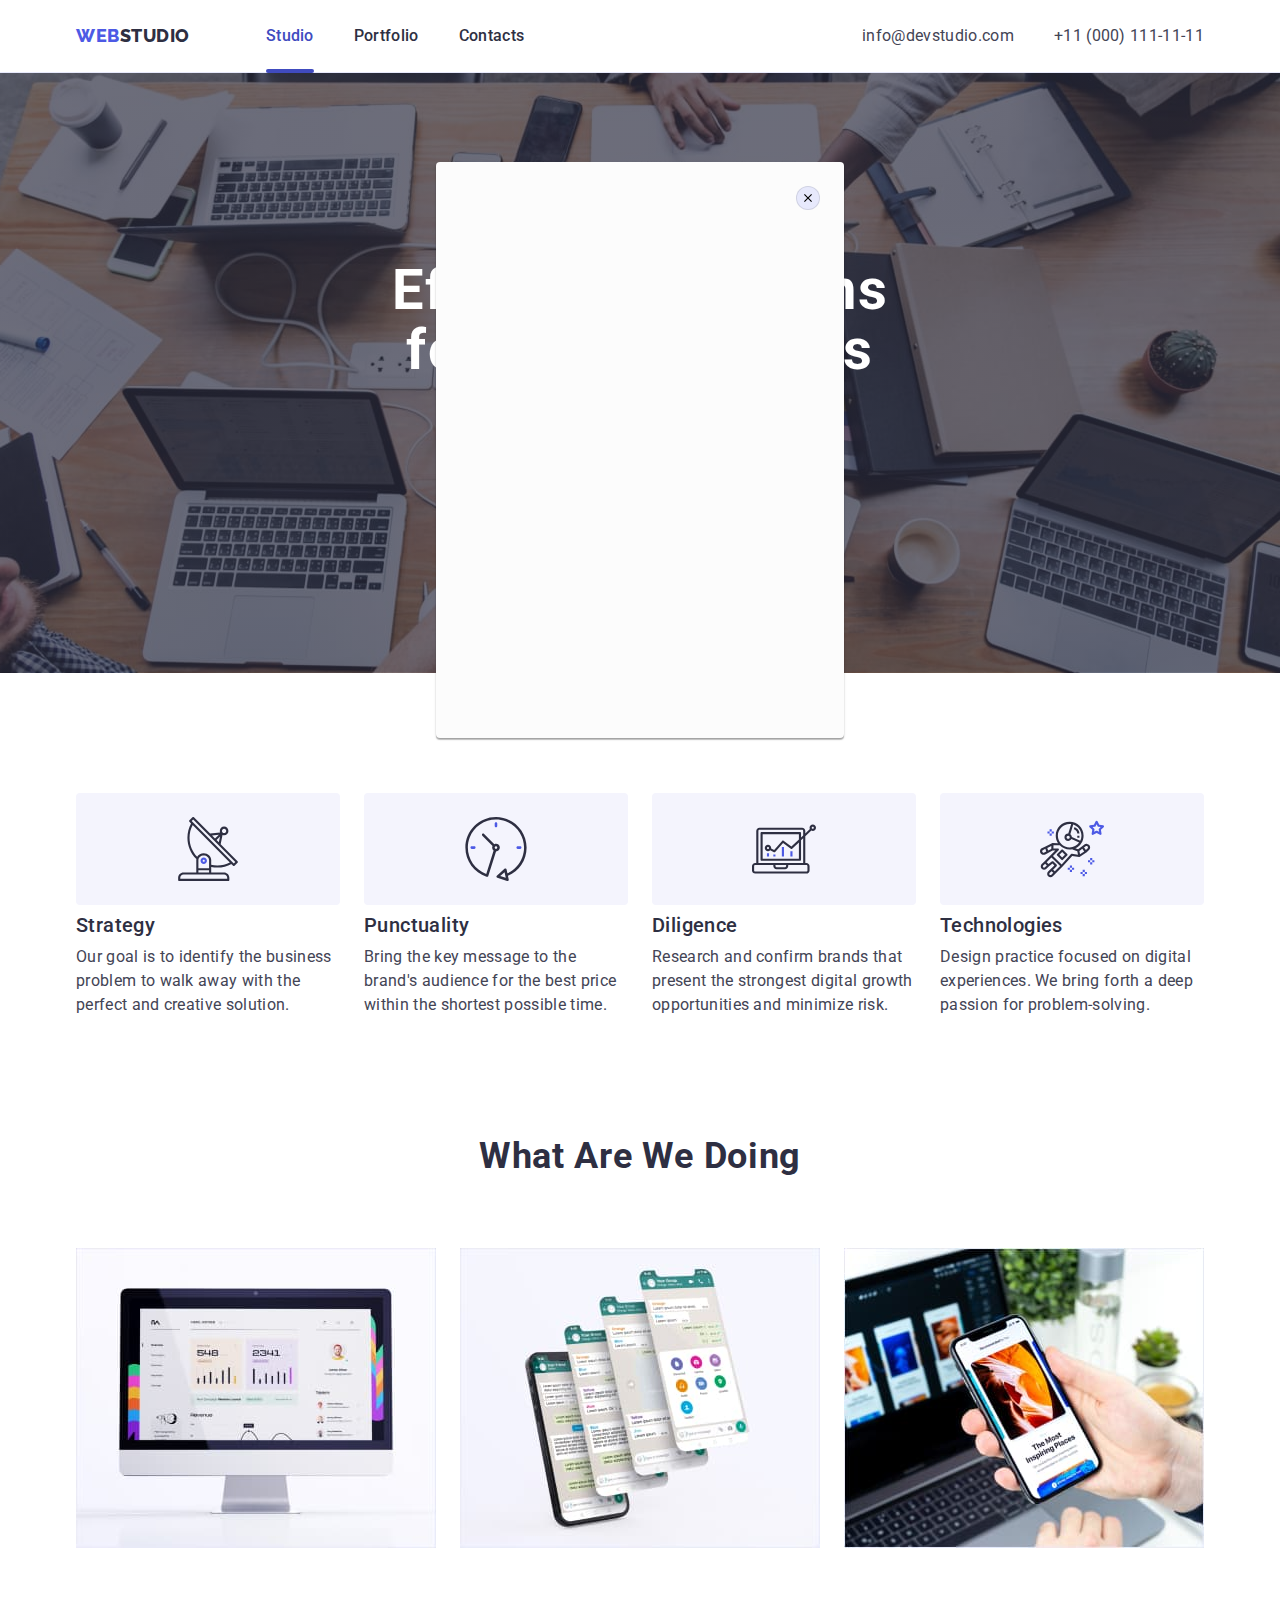
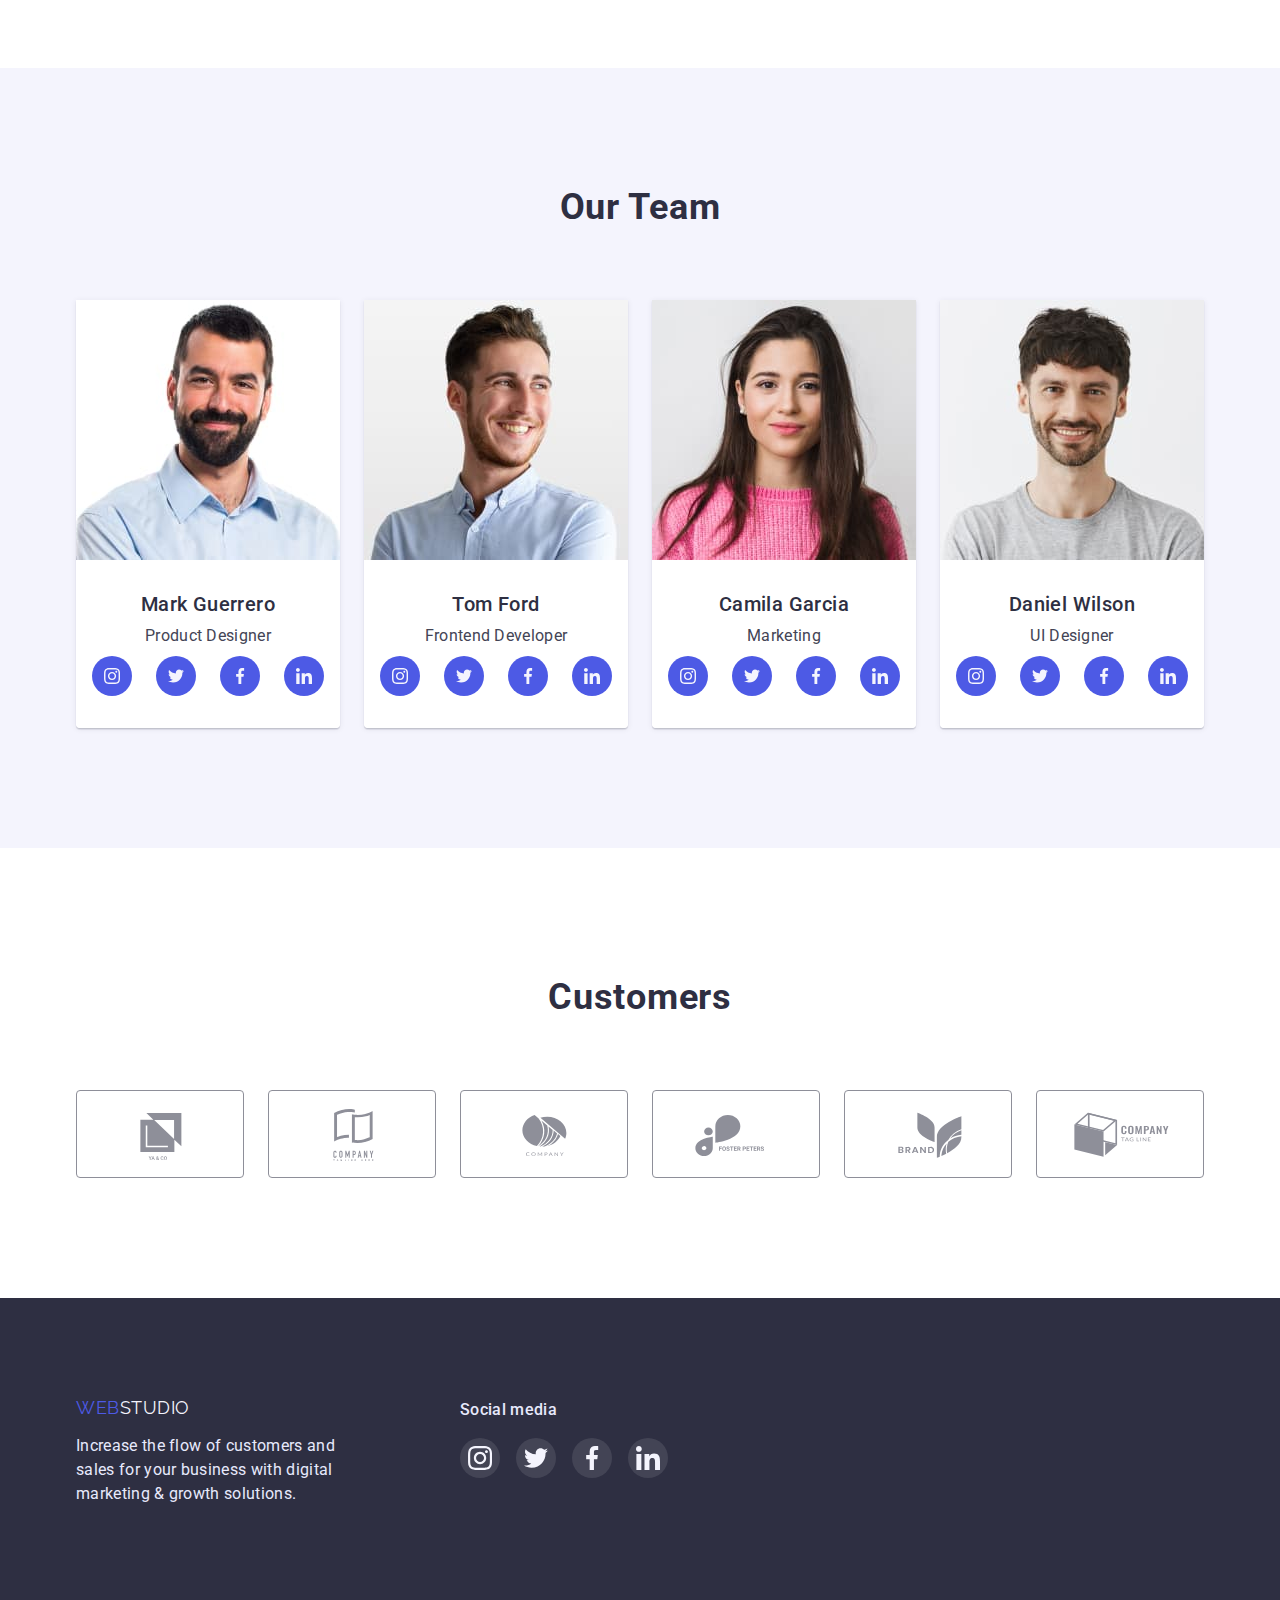
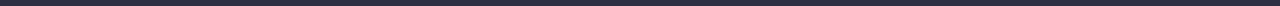
==== commit 131a9f03: "Merge branch 'main' of https://github.com/TrifonovDenys/goit-markup-hw-05" ====
--- a/index.html
+++ b/index.html
@@ -42,6 +42,14 @@
         <h1 class="main-title">Effective Solutions for Your Business</h1>
         <button type="button" class="order-button button-style" data-modal-open>Order Service</button>
 
+        <div class="modal">
+          <button class="modal-order-box-btn" data-modal-close>
+            <svg width="8" height="8">
+              <use href="./images/svg/symbol-defs.svg#icon-close-black"></use>
+            </svg>
+          </button>
+        </div>
+      </div>
       </div>
 
     </section>
--- a/css/style.css
+++ b/css/style.css
@@ -72,6 +72,7 @@
   letter-spacing: 0.04em;
   line-height: 1.5;
   text-transform: capitalize;
+  outline: none;
 }
 /* header */
 
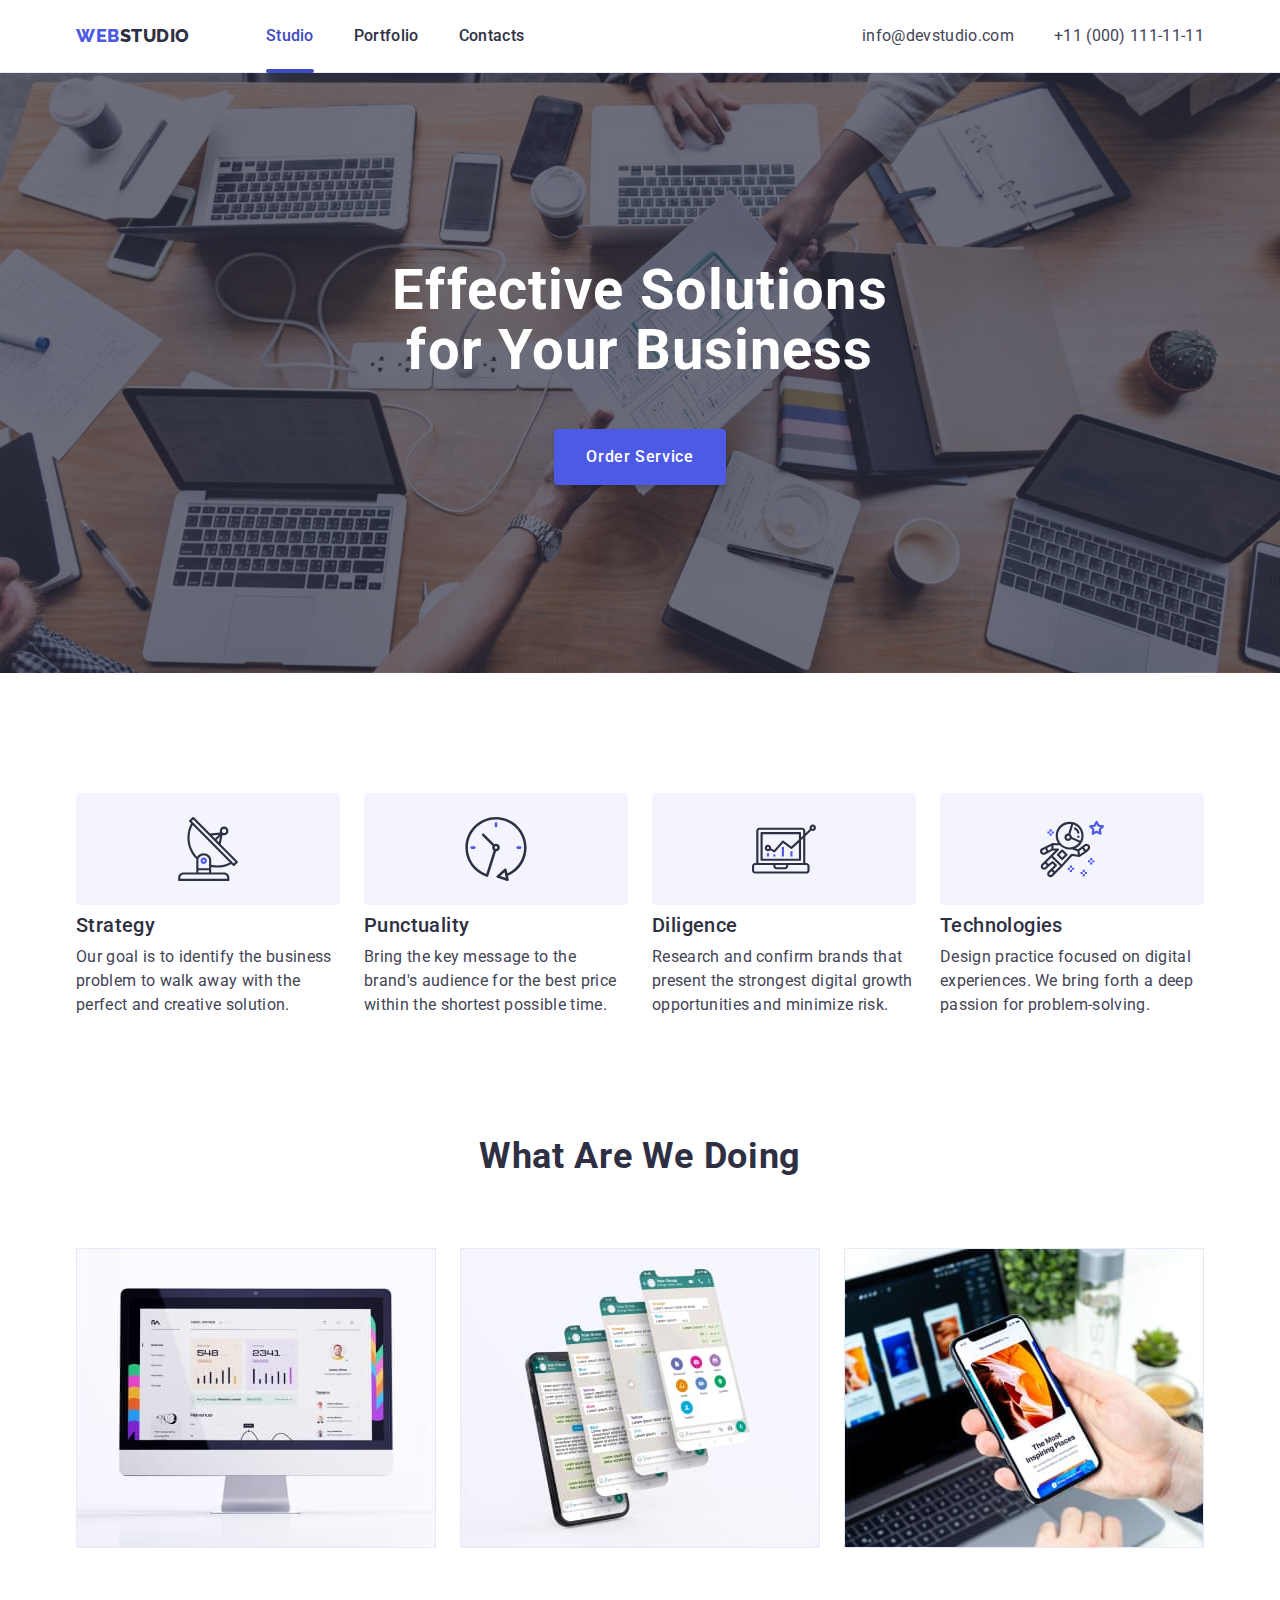
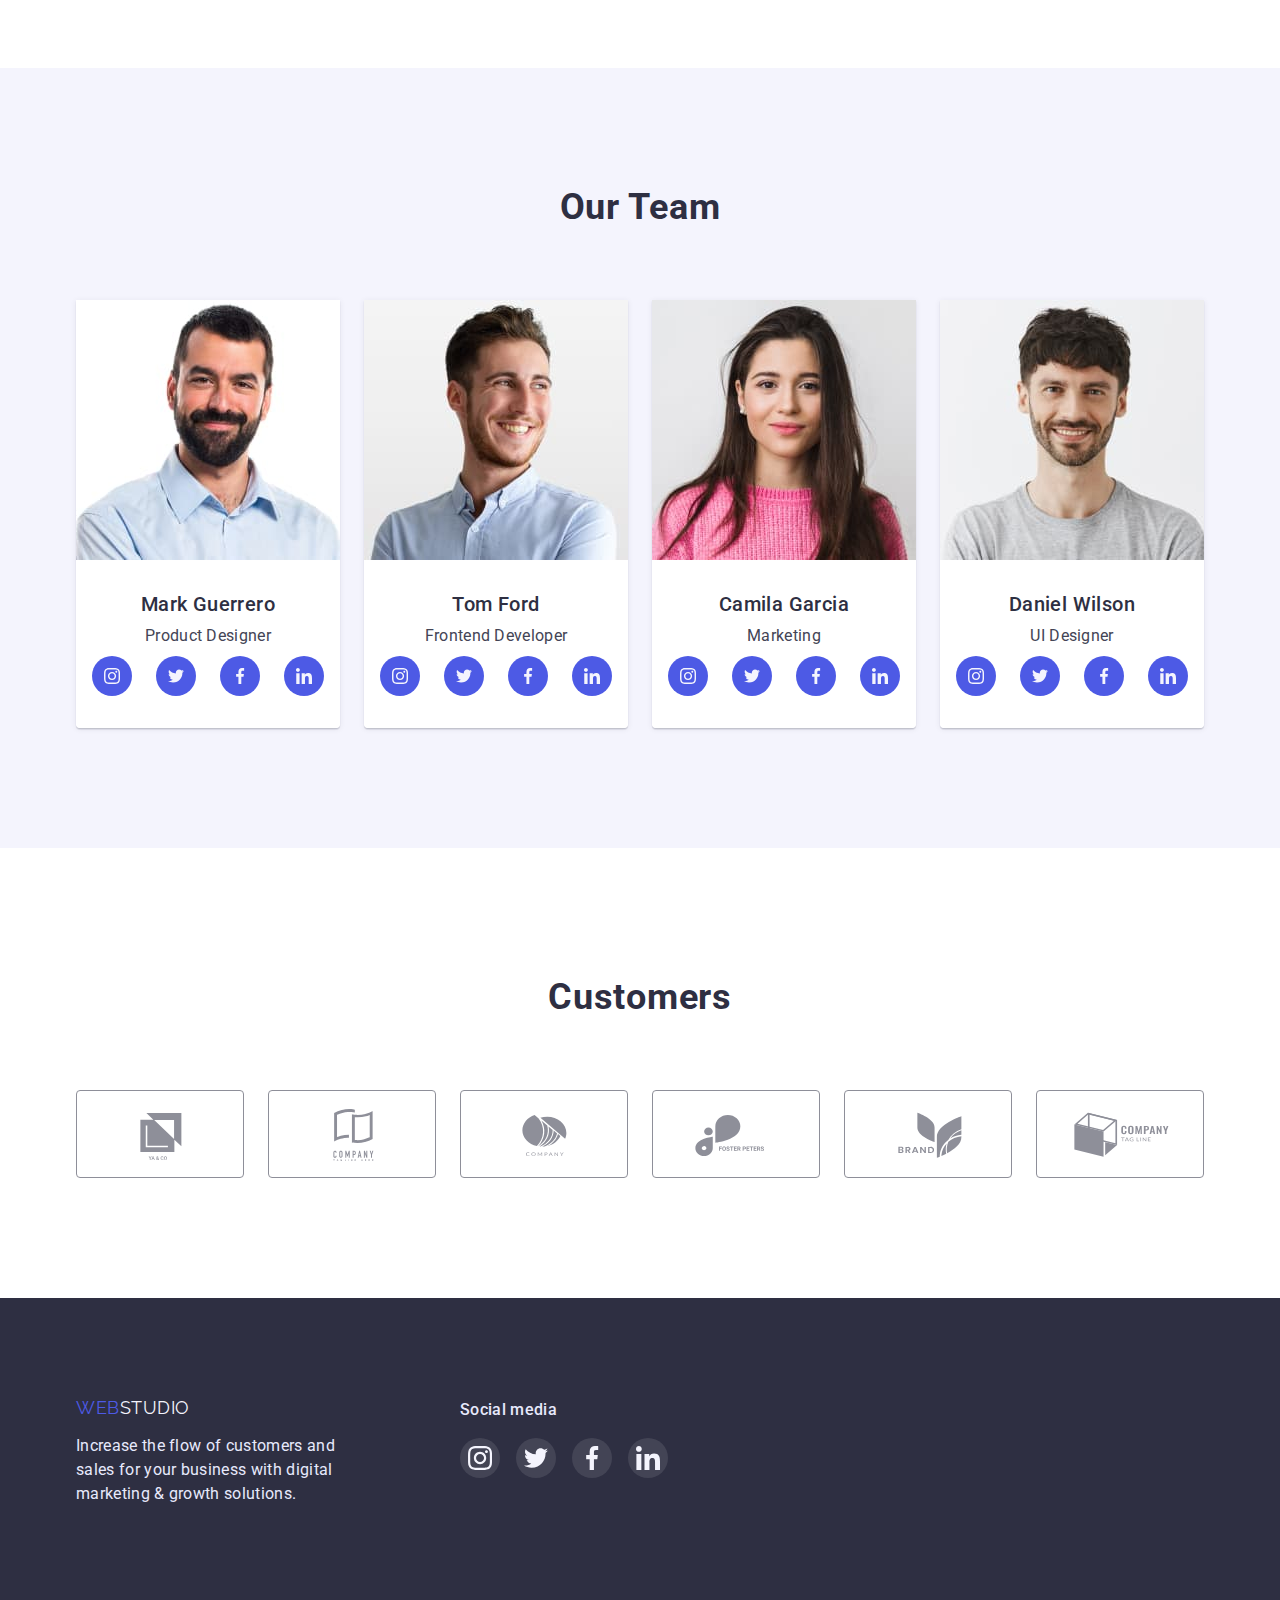
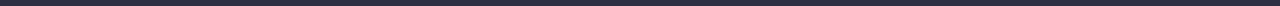
==== commit 9b41a055: "Update index.html" ====
--- a/index.html
+++ b/index.html
@@ -41,14 +41,6 @@
       <div class="container">
         <h1 class="main-title">Effective Solutions for Your Business</h1>
         <button type="button" class="order-button button-style" data-modal-open>Order Service</button>
-
-        <div class="modal">
-          <button class="modal-order-box-btn" data-modal-close>
-            <svg width="8" height="8">
-              <use href="./images/svg/symbol-defs.svg#icon-close-black"></use>
-            </svg>
-          </button>
-        </div>
       </div>
       </div>
 
